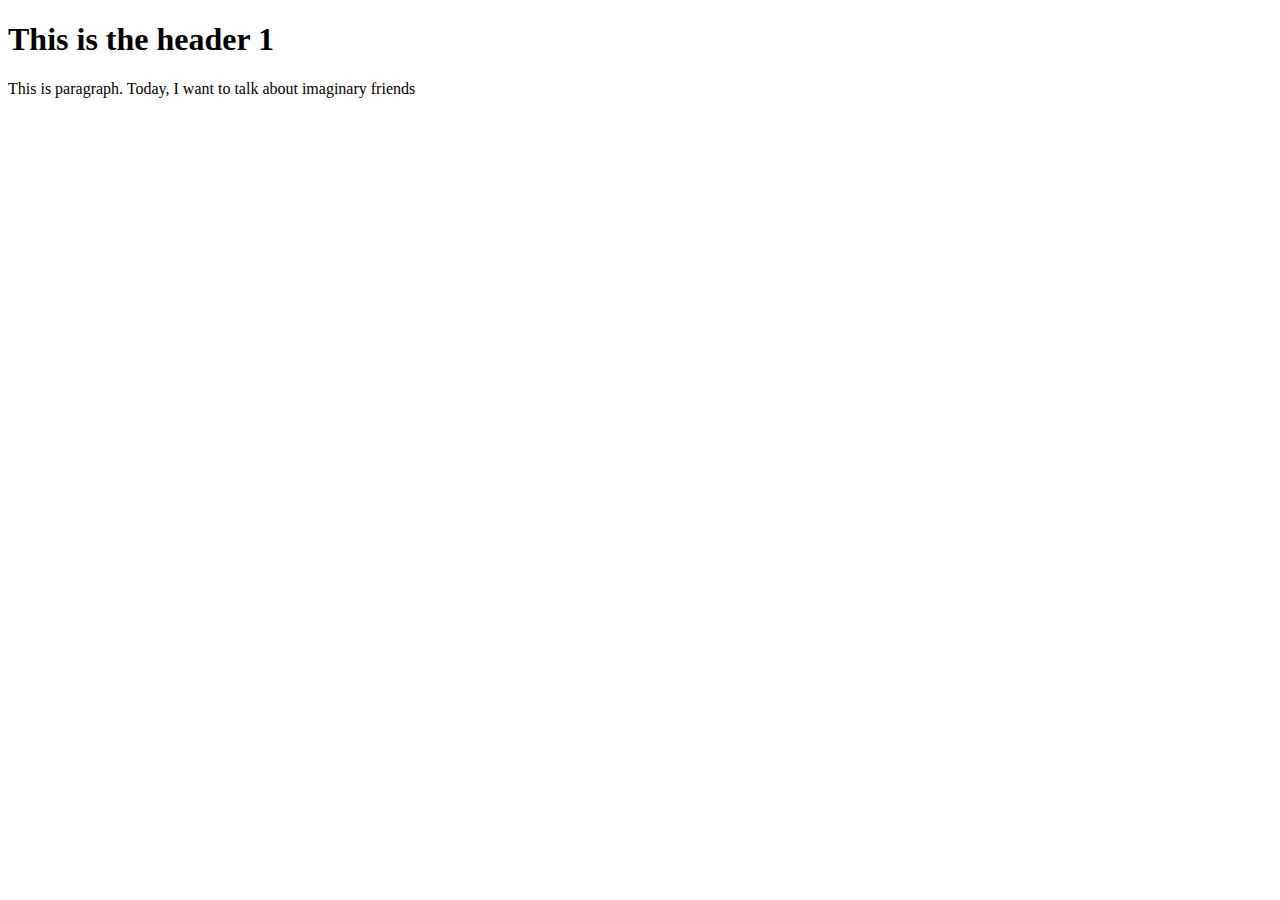
==== index.html @ ca29c8d9 "Created index.html and style.css" ====
<!DOCTYPE HTML>
<html lang="en">
<html>
    <head>
        <meta charset="utf-8">
        <title> This is the title of a webpage </title>
        <link rel="stylesheet">
    </head>
    <body>
        
    <h1>This is the header 1</h1>
    <p>This is paragraph. Today, I want to talk about imaginary friends</p>
    </body>
    <script>
        // This is a script tag for javascript that can be put anywhere
        // Usually put script tag below html
    </script>
</html>
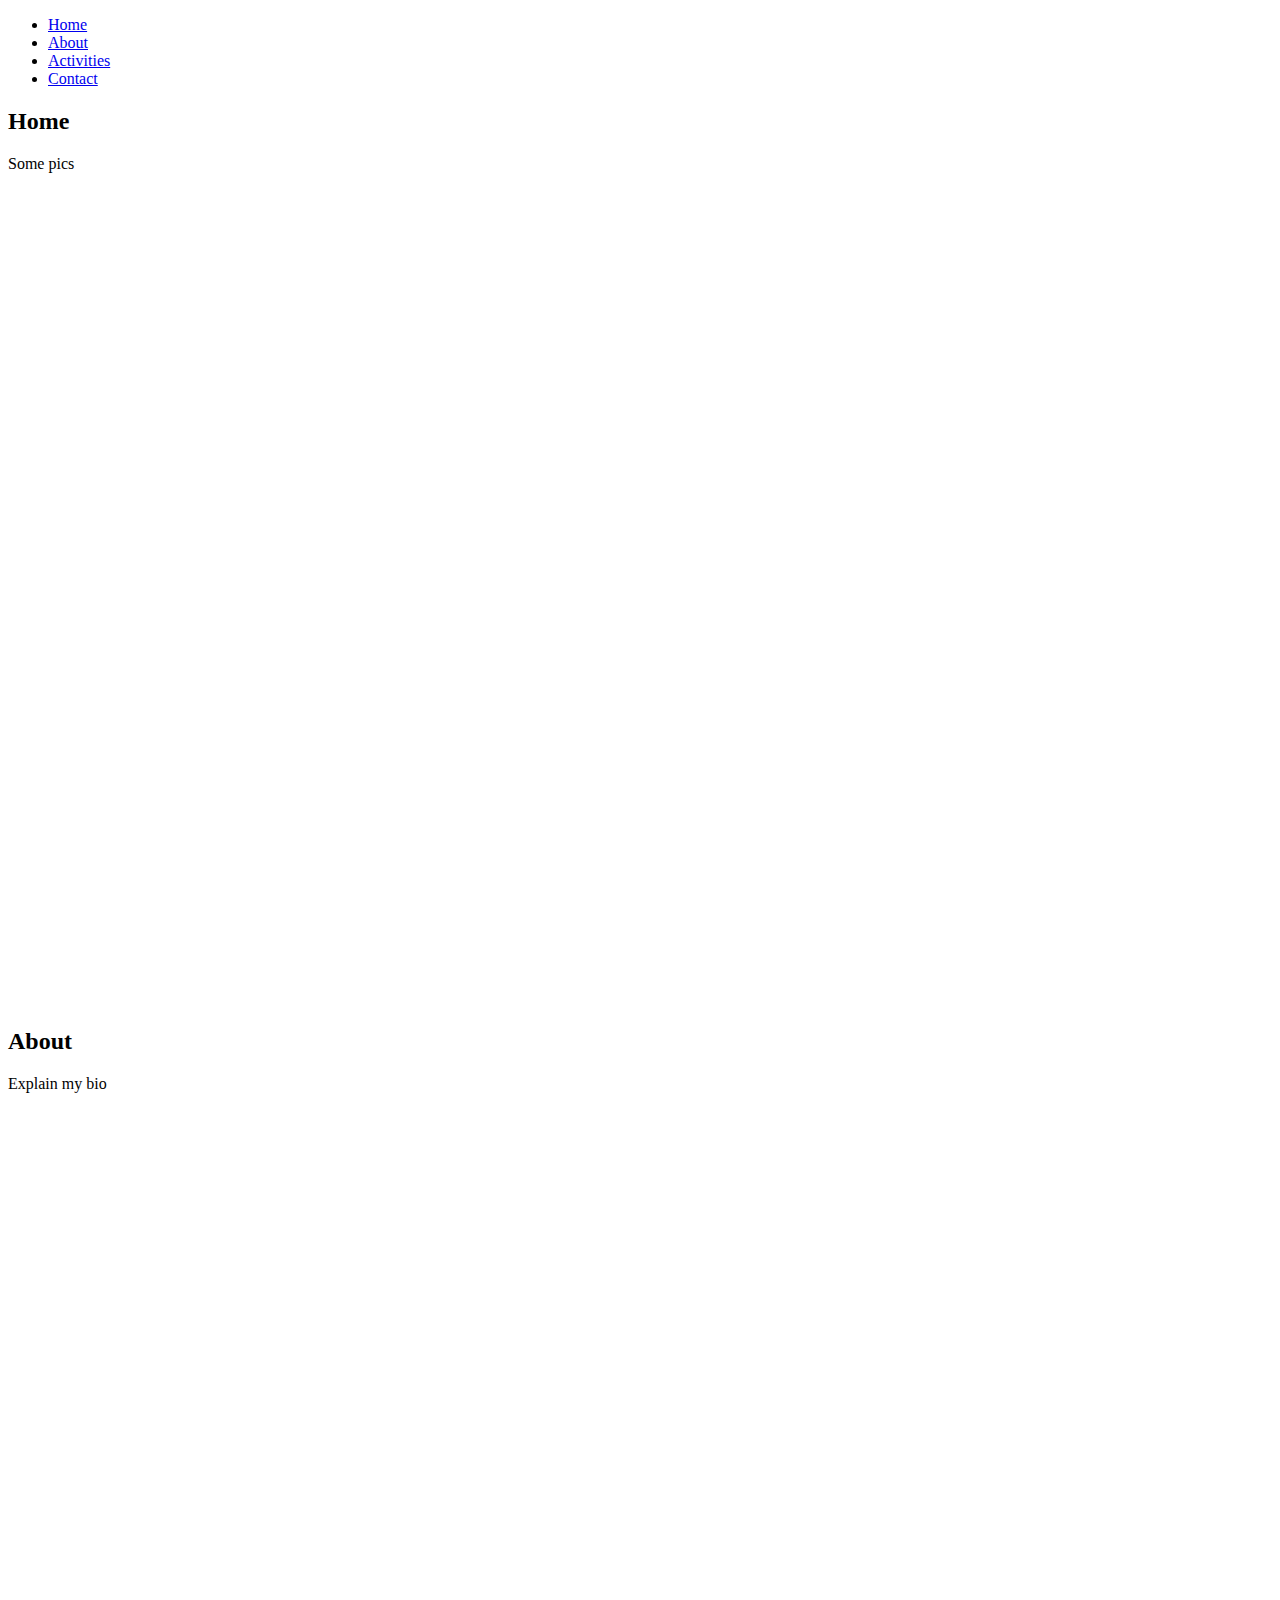
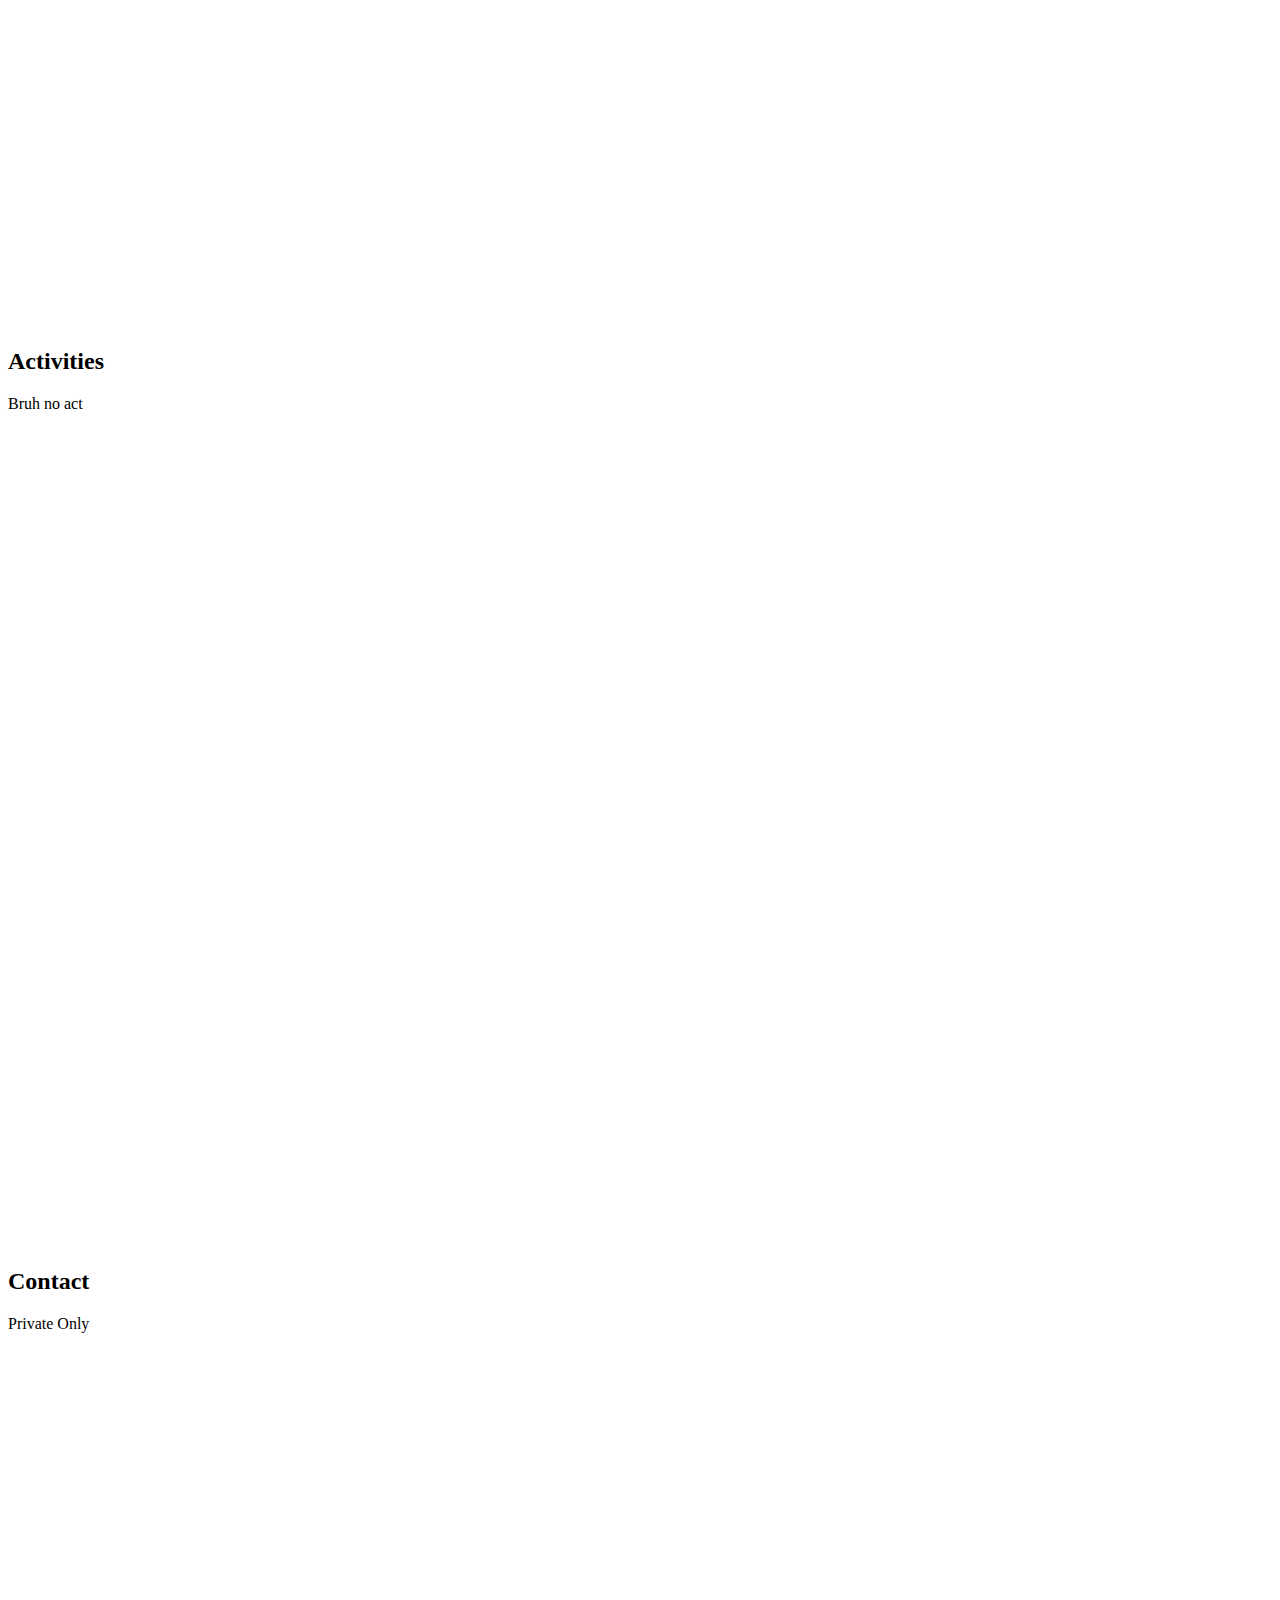
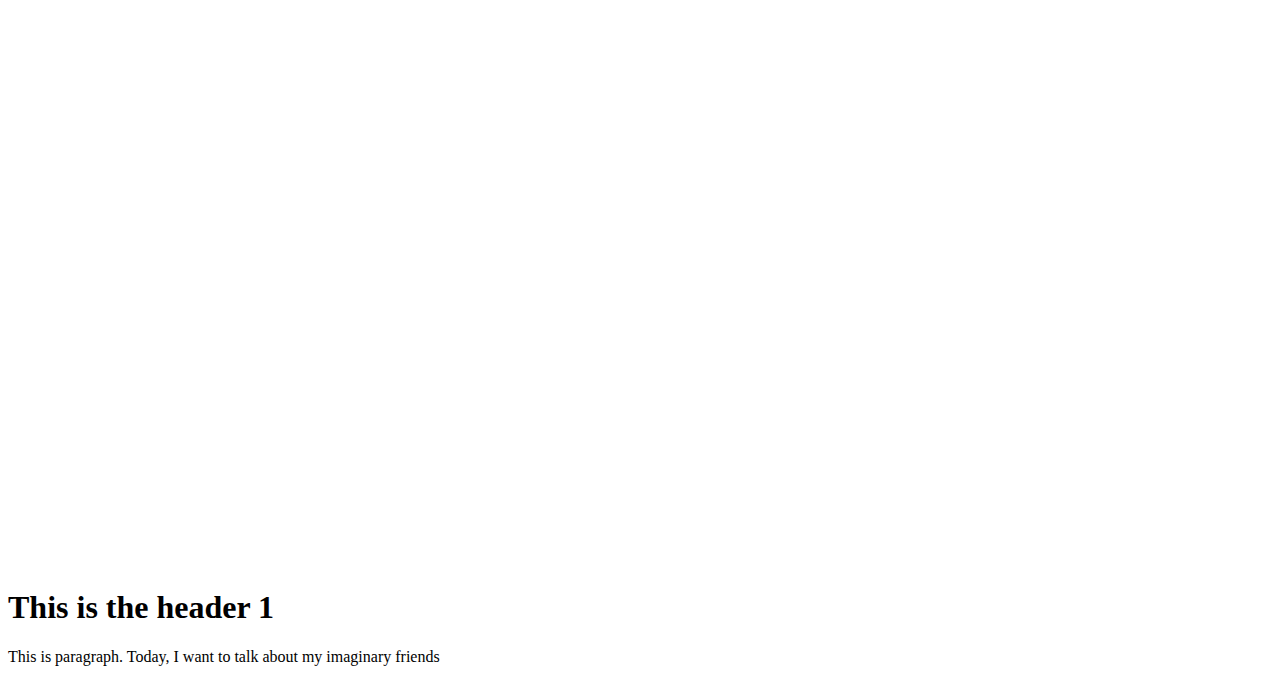
==== commit 4b87a62c: "Added with nav bar" ====
--- a/index.html
+++ b/index.html
@@ -4,12 +4,45 @@
     <head>
         <meta charset="utf-8">
         <title> This is the title of a webpage </title>
-        <link rel="stylesheet">
+        <link rel="stylesheet" href="./style.css">
     </head>
     <body>
-        
-    <h1>This is the header 1</h1>
-    <p>This is paragraph. Today, I want to talk about imaginary friends</p>
+        <header>
+            <nav>
+                <ul>
+                    <li><a href="#home">Home</a></li>
+                    <li><a href="#about">About</a></li>
+                    <li><a href="#activities">Activities</a></li>
+                    <li><a href="#contact">Contact</a></li>
+                </ul>
+            </nav>
+            <!-- <ol>
+                <li>Home</li>
+                <li>About</li>
+                <li>Activities</li>
+                <li>Contact</li>
+            </ol> -->
+            <section id="home" style="height: 100vh;">
+                <h2>Home</h2>
+                <p>Some pics</p>
+            </section>
+            <section id="about" style="height: 100vh;">
+                <h2>About</h2>
+                <p>Explain my bio</p>
+            </section>
+            <section id="activities" style="height: 100vh;">
+                <h2>Activities</h2>
+                <p>Bruh no act</p>
+            </section>
+            <section id="contact" style="height: 100vh;">
+                <h2>Contact</h2>
+                <p>Private Only</p>
+            </section>
+            
+            <!-- <a href="https://www.google.com/">Google</a> -->
+        </header>
+        <h1>This is the header 1</h1>
+        <p>This is paragraph. Today, I want to talk about my imaginary friends</p>
     </body>
     <script>
         // This is a script tag for javascript that can be put anywhere
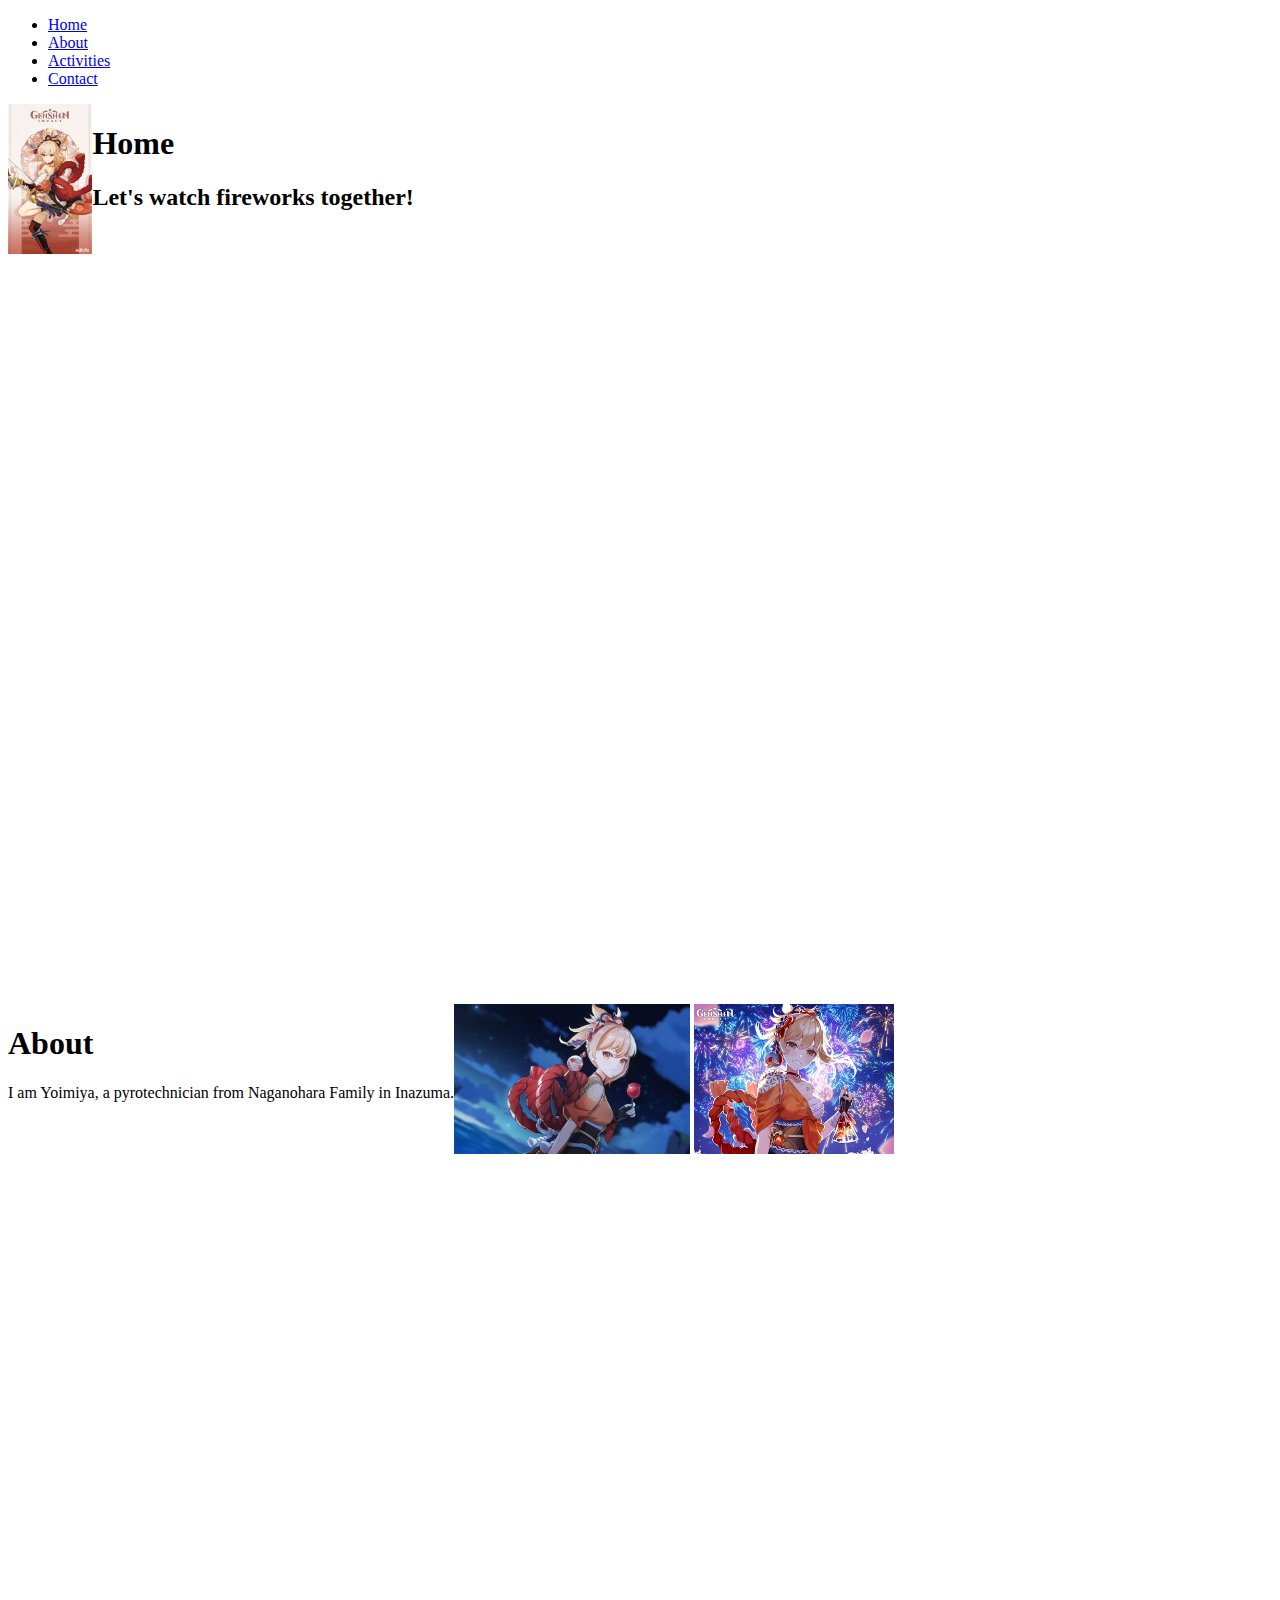
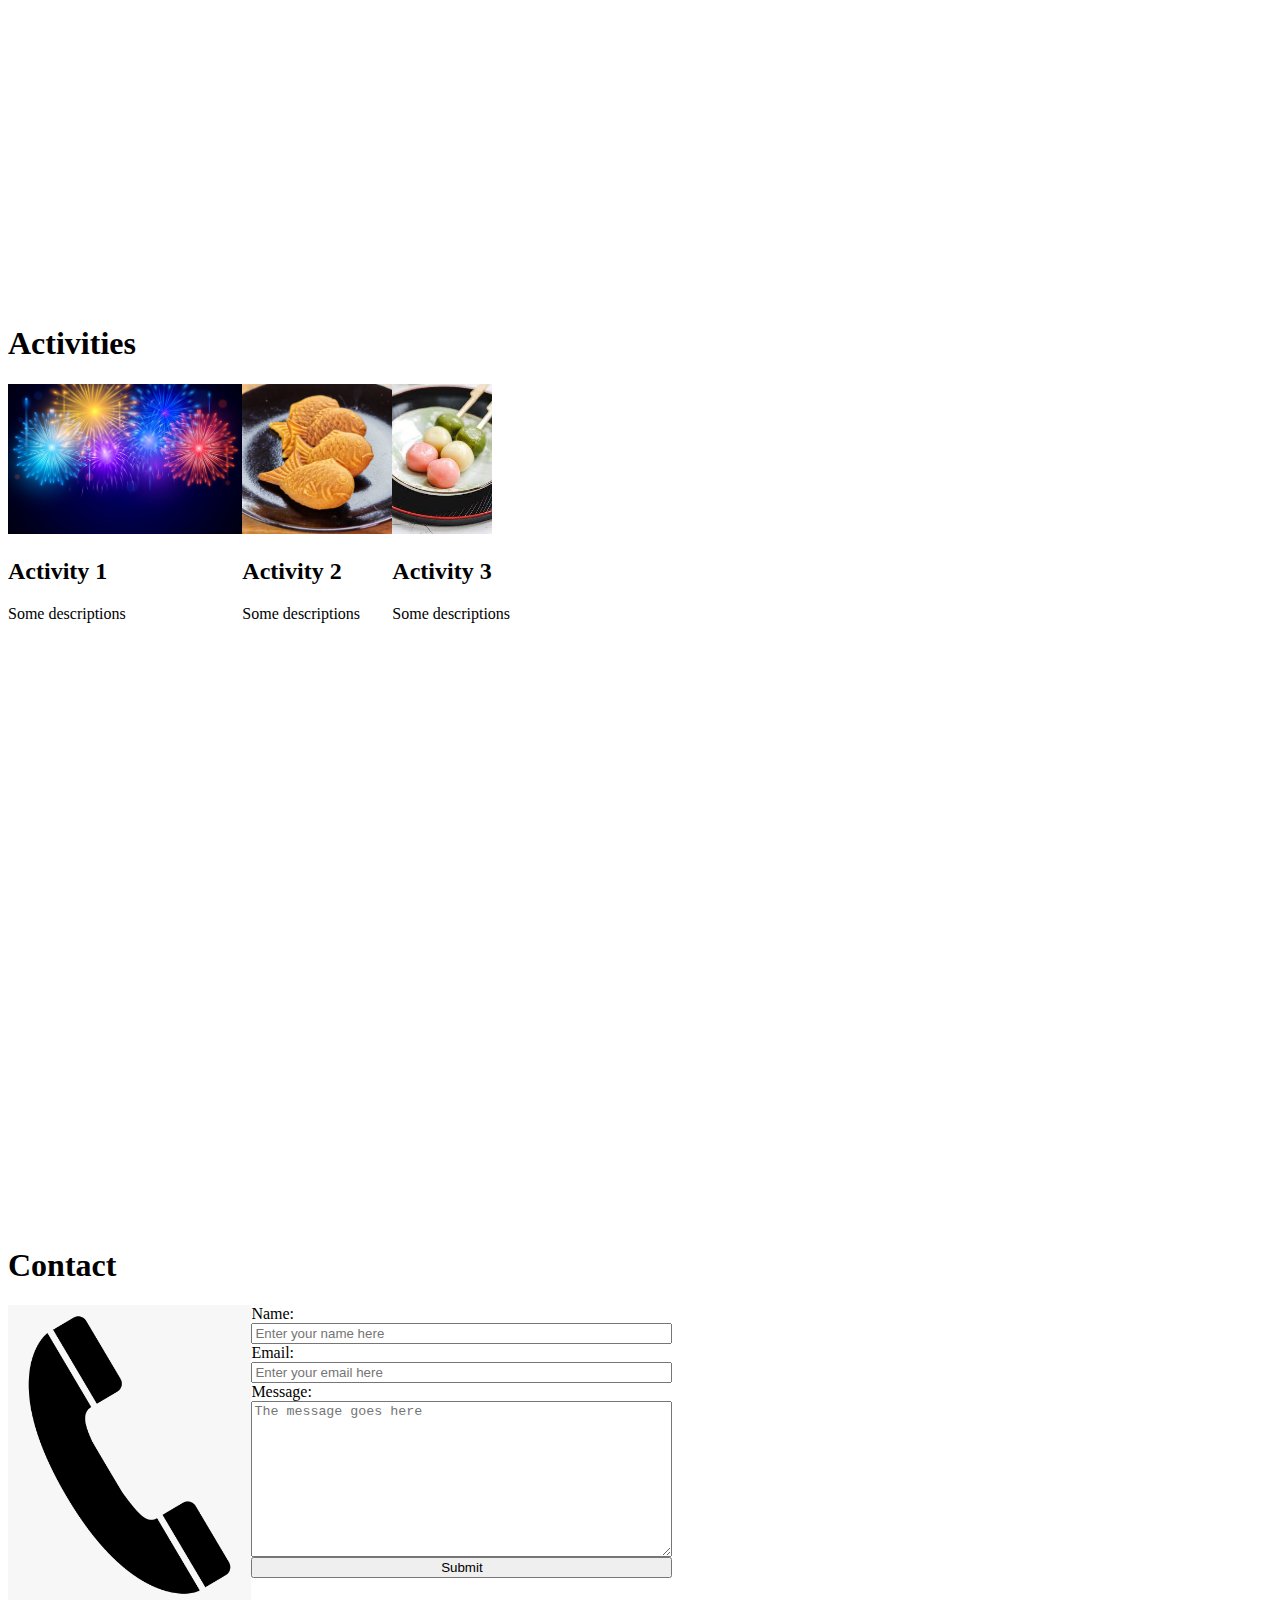
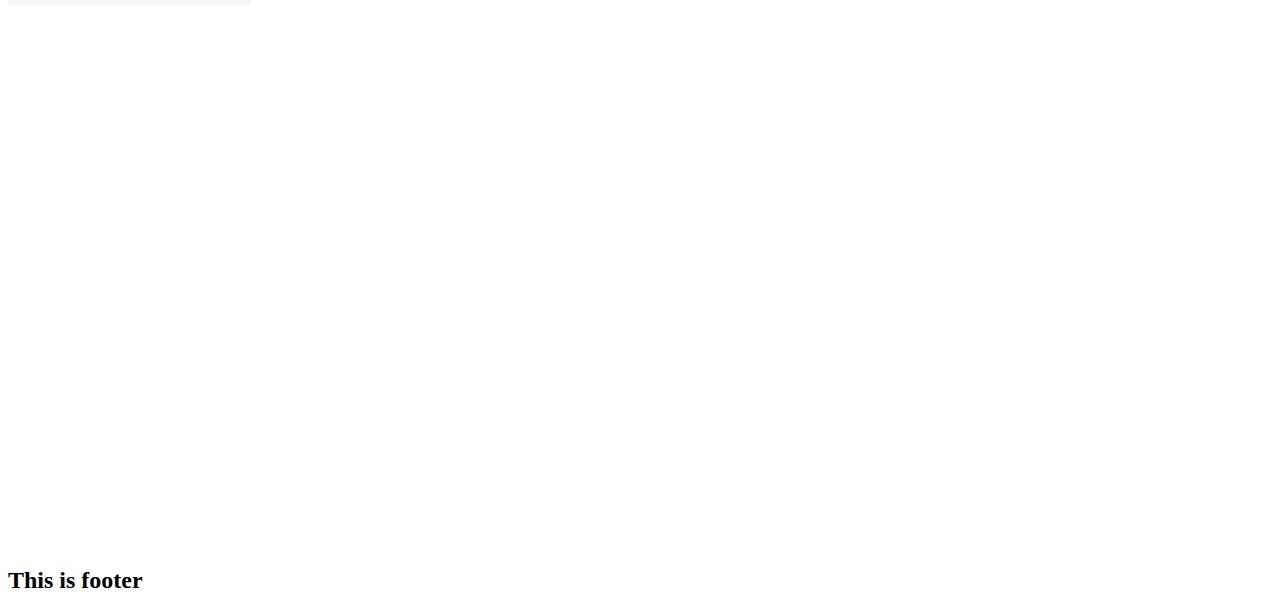
==== commit 34ada42b: "Finish context webpage with pic folder" ====
--- a/index.html
+++ b/index.html
@@ -22,27 +22,77 @@
                 <li>Activities</li>
                 <li>Contact</li>
             </ol> -->
-            <section id="home" style="height: 100vh;">
-                <h2>Home</h2>
-                <p>Some pics</p>
-            </section>
-            <section id="about" style="height: 100vh;">
-                <h2>About</h2>
-                <p>Explain my bio</p>
-            </section>
-            <section id="activities" style="height: 100vh;">
-                <h2>Activities</h2>
-                <p>Bruh no act</p>
-            </section>
-            <section id="contact" style="height: 100vh;">
-                <h2>Contact</h2>
-                <p>Private Only</p>
-            </section>
-            
+
             <!-- <a href="https://www.google.com/">Google</a> -->
         </header>
-        <h1>This is the header 1</h1>
-        <p>This is paragraph. Today, I want to talk about my imaginary friends</p>
+
+        <section id="home" style="height: 100vh;">
+            <div style="display: flex;">
+                <div>
+                    <img src="./img/Yoimiya.jpg" style="height: 150px">
+                </div>
+                <div>
+                    <h1>Home</h1>
+                    <h2>Let's watch fireworks together!</h2>
+                </div>
+            </div>
+        </section>
+
+        <section id="about" style="height: 100vh;">
+            <div style="display: flex;">
+                <div>
+                    <h1>About</h1>
+                    <p>I am Yoimiya, a pyrotechnician from Naganohara Family in Inazuma.</p>    
+                </div>
+                <div>
+                    <img src="./img/AboutYoimiya1.jpg" style="height: 150px">
+                    <img src="./img/FireworksYoimiya.jpg" style="height: 150px">
+                </div>
+            </div>
+        </section>
+
+        <section id="activities" style="height: 100vh;">
+            <h1>Activities</h1>
+            <div style="display: flex;">
+                <div>
+                    <img src="./img/firework.jpg" style="height: 150px">
+                    <h2>Activity 1</h2>
+                    <p>Some descriptions</p>
+                </div>
+                <div>
+                    <img src="./img/taiyaki.jpg" style="height: 150px">
+                    <h2>Activity 2</h2>
+                    <p>Some descriptions</p>
+                </div>
+                <div>
+                    <img src="./img/dango.jpg" style="height: 150px">
+                    <h2>Activity 3</h2>
+                    <p>Some descriptions</p>
+                </div>
+            </div>
+        </section>
+
+        <section id="contact" style="height: 100vh;">
+            <h1>Contact</h1>
+            <div style="display: flex;">
+                <img src="./img/PhoneImg.png" style="height: 300px">
+                <form action="mailto:daemail@gmail.com" method="POST" enctype="text/plain">
+                    <div style="display: flex; flex-direction:column;">
+                        <label>Name: </label>
+                        <input type="text" name="Your name" placeholder="Enter your name here">
+                        <label>Email: </label>
+                        <input type="text" name="Your email" placeholder="Enter your email here">
+                        <label>Message: </label>
+                        <textarea type="text" name="Your message" cols="50" rows="10" placeholder="The message goes here"></textarea>
+                        <input type="submit">
+                    </div>
+                </form>
+            </div>
+        </section>
+
+        <footer>
+            <h2>This is footer</h2> 
+        </footer>
     </body>
     <script>
         // This is a script tag for javascript that can be put anywhere
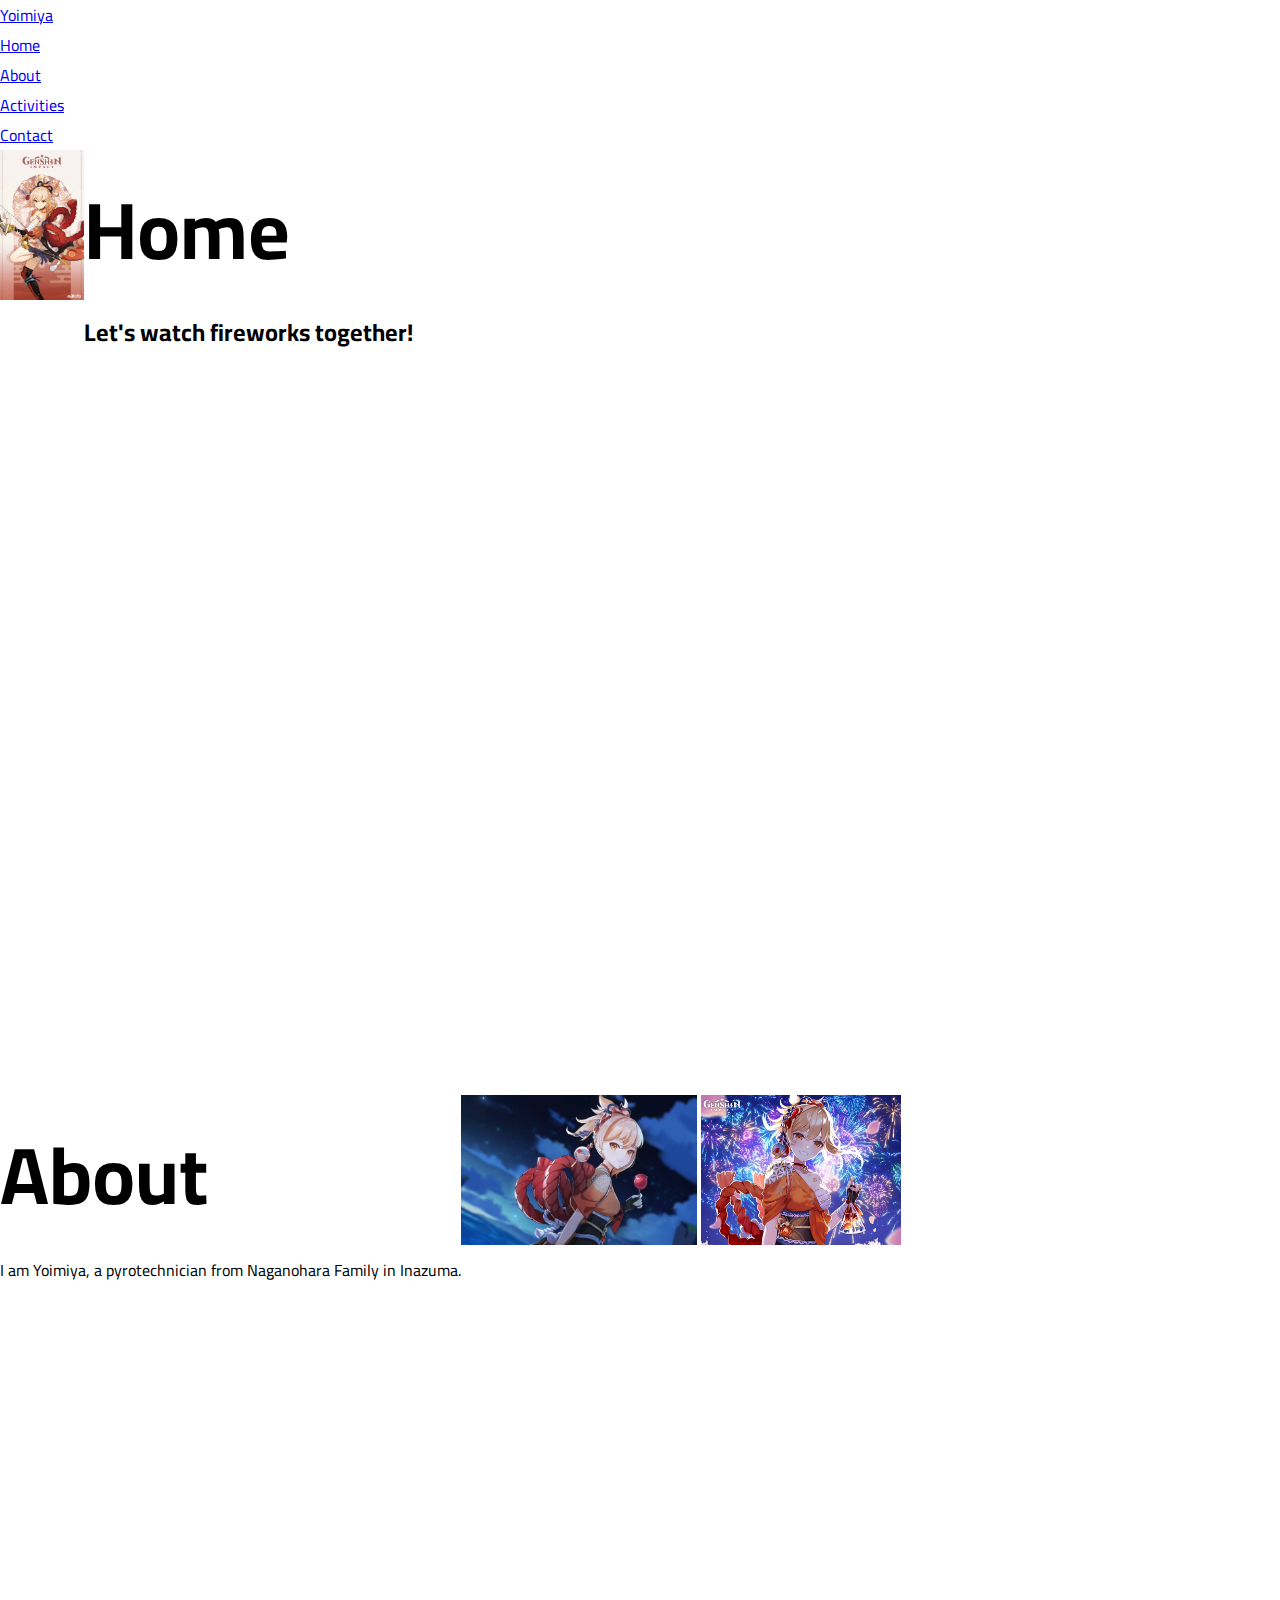
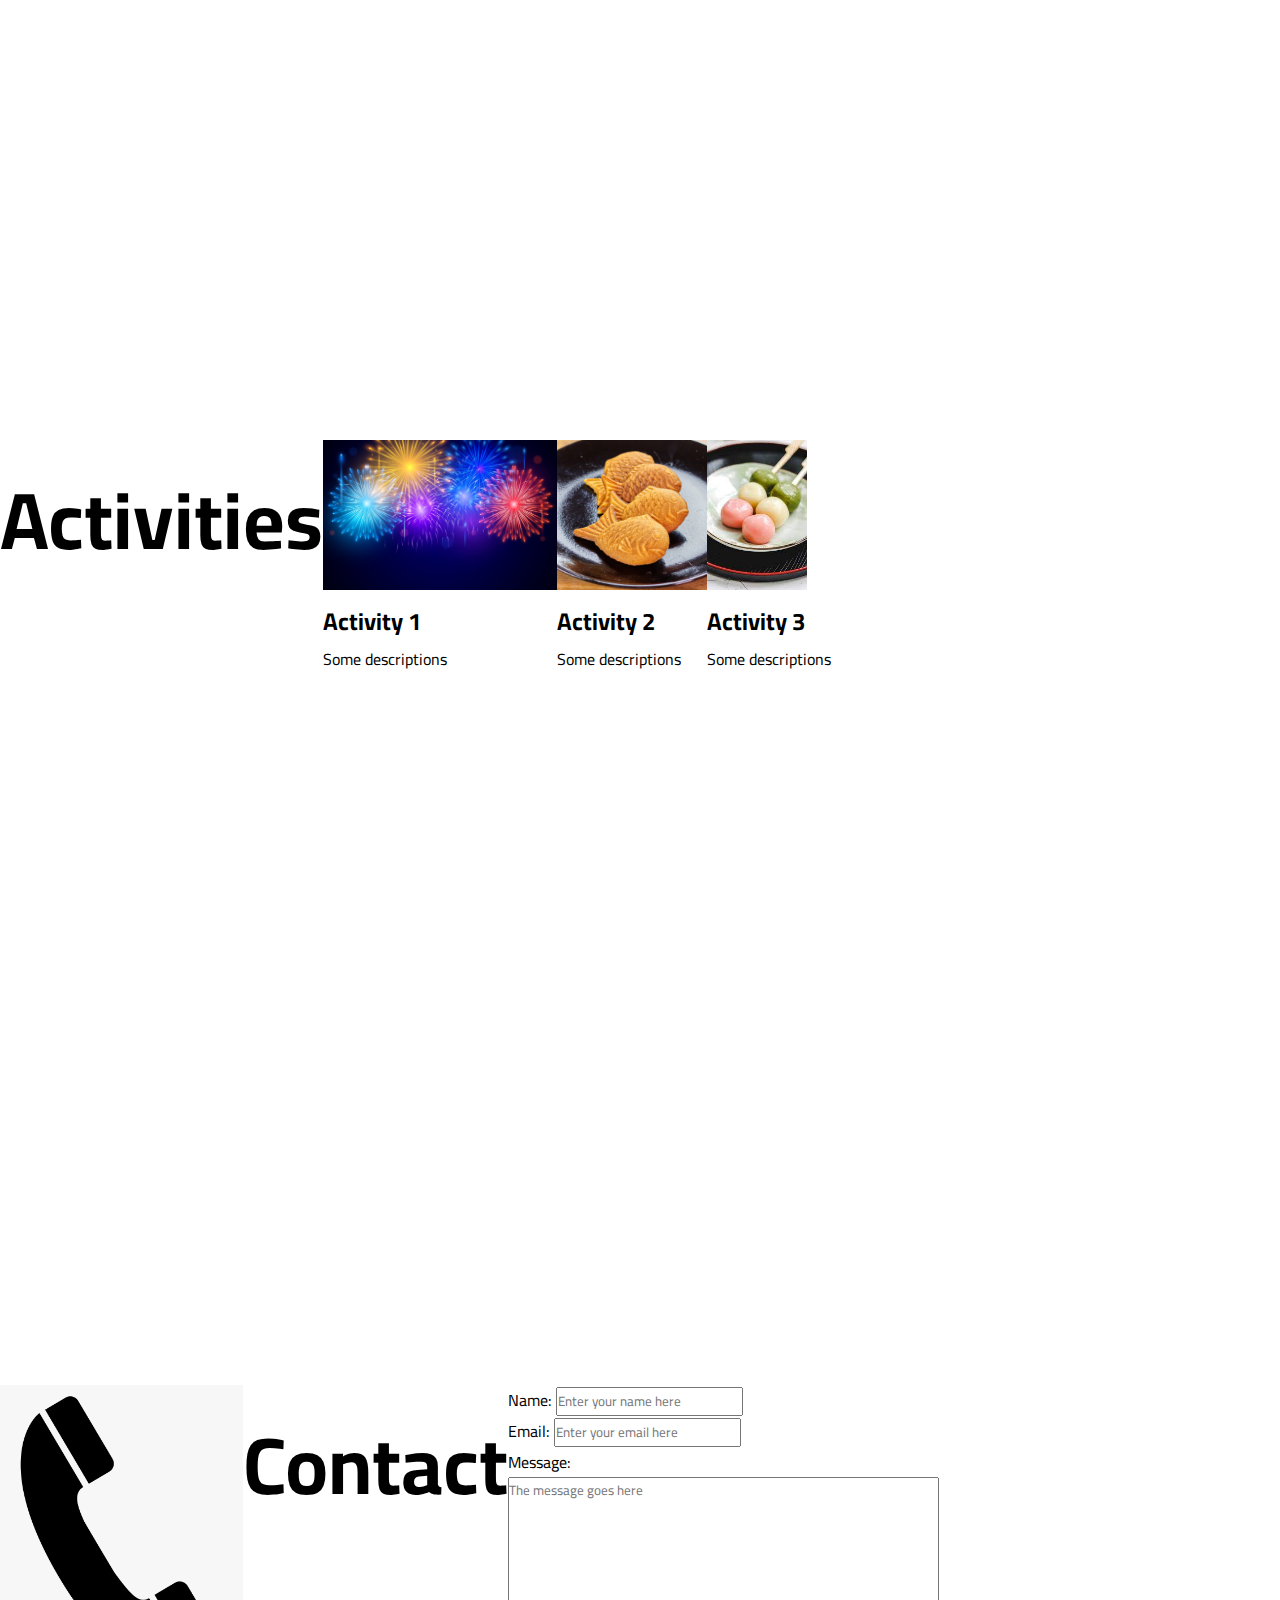
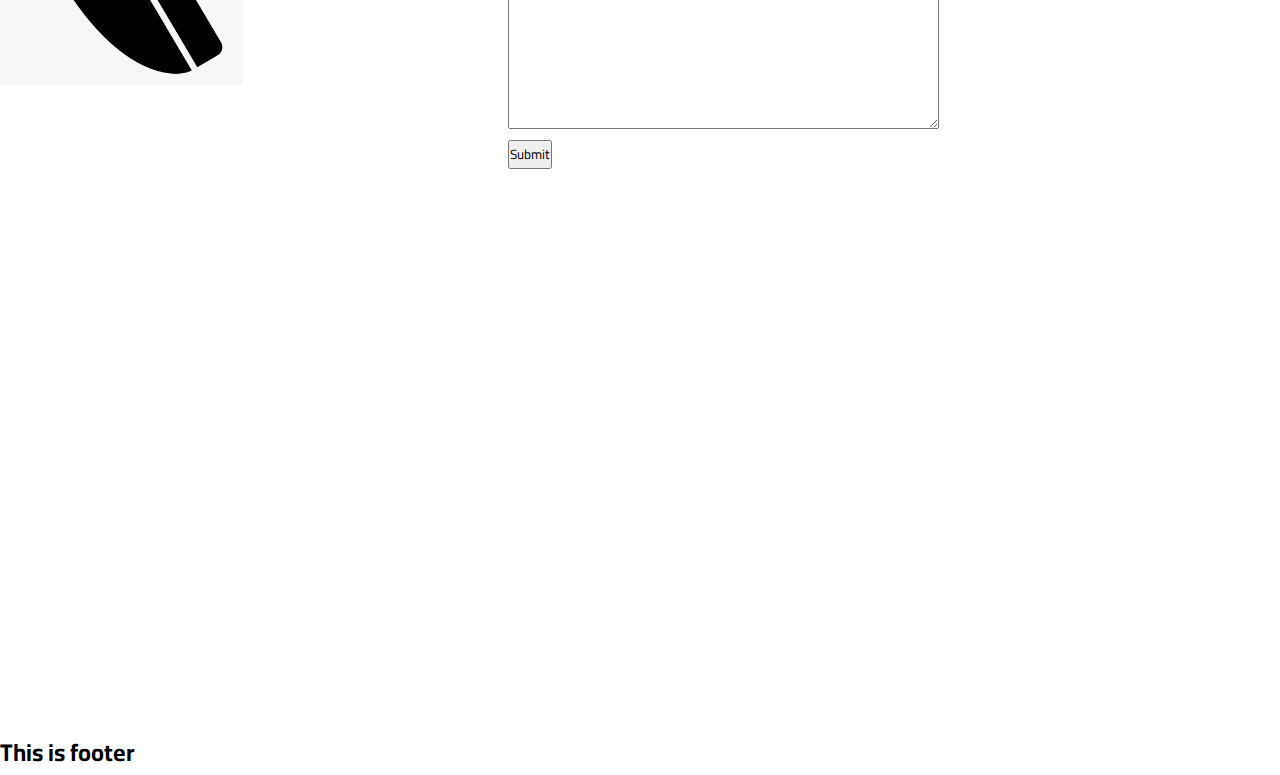
==== commit 97b12e5a: "Finised index.html and get started on style.css" ====
--- a/index.html
+++ b/index.html
@@ -5,10 +5,14 @@
         <meta charset="utf-8">
         <title> This is the title of a webpage </title>
         <link rel="stylesheet" href="./style.css">
+        <link rel="preconnect" href="https://fonts.googleapis.com">
+        <link rel="preconnect" href="https://fonts.gstatic.com" crossorigin>
+        <link href="https://fonts.googleapis.com/css2?family=Cairo&family=Gugi&display=swap" rel="stylesheet">
     </head>
     <body>
         <header>
             <nav>
+                <a id="title" href="#home">Yoimiya</a>
                 <ul>
                     <li><a href="#home">Home</a></li>
                     <li><a href="#about">About</a></li>
@@ -26,18 +30,18 @@
             <!-- <a href="https://www.google.com/">Google</a> -->
         </header>
 
+        <!-- Home -->
         <section id="home" style="height: 100vh;">
-            <div style="display: flex;">
-                <div>
-                    <img src="./img/Yoimiya.jpg" style="height: 150px">
-                </div>
-                <div>
-                    <h1>Home</h1>
-                    <h2>Let's watch fireworks together!</h2>
-                </div>
+            <div>
+                <img src="./img/Yoimiya.jpg" style="height: 150px">
+            </div>
+            <div>
+                <h1>Home</h1>
+                <h2>Let's watch fireworks together!</h2>
             </div>
         </section>
 
+        <!-- About -->
         <section id="about" style="height: 100vh;">
             <div style="display: flex;">
                 <div>
@@ -51,6 +55,7 @@
             </div>
         </section>
 
+        <!-- Activities -->
         <section id="activities" style="height: 100vh;">
             <h1>Activities</h1>
             <div style="display: flex;">
@@ -72,20 +77,22 @@
             </div>
         </section>
 
+        <!-- Contact -->
         <section id="contact" style="height: 100vh;">
-            <h1>Contact</h1>
+            <div>
+                <img src="./img/PhoneImg.png" style="height: 300px">
+            </div>
             <div style="display: flex;">
-                <img src="./img/PhoneImg.png" style="height: 300px">
+                <h1>Contact</h1>
+
                 <form action="mailto:daemail@gmail.com" method="POST" enctype="text/plain">
-                    <div style="display: flex; flex-direction:column;">
-                        <label>Name: </label>
-                        <input type="text" name="Your name" placeholder="Enter your name here">
-                        <label>Email: </label>
-                        <input type="text" name="Your email" placeholder="Enter your email here">
-                        <label>Message: </label>
-                        <textarea type="text" name="Your message" cols="50" rows="10" placeholder="The message goes here"></textarea>
-                        <input type="submit">
-                    </div>
+                    <label>Name: </label>
+                    <input type="text" name="Your name" placeholder="Enter your name here"> <br>
+                    <label>Email: </label>
+                    <input type="text" name="Your email" placeholder="Enter your email here"> <br>
+                    <label>Message: </label> <br>
+                    <textarea type="text" name="Your message" cols="50" rows="10" placeholder="The message goes here"></textarea> <br>
+                    <input type="submit">
                 </form>
             </div>
         </section>
--- a/style.css
+++ b/style.css
@@ -0,0 +1,19 @@
+* { /* Asterisks means effect applies to whole website*/
+    margin: 0;
+    padding: 0;
+    box-sizing: border-box;
+    font-family: 'Cairo', sans-serif;
+    scroll-behavior: smooth;
+}
+
+section {
+    width: 100%;
+    min-height: 105vh;
+    display: flex;
+    /* justify-content: center; */
+}
+
+h1 {
+    font-size: 5rem;
+    line-height: 2;
+}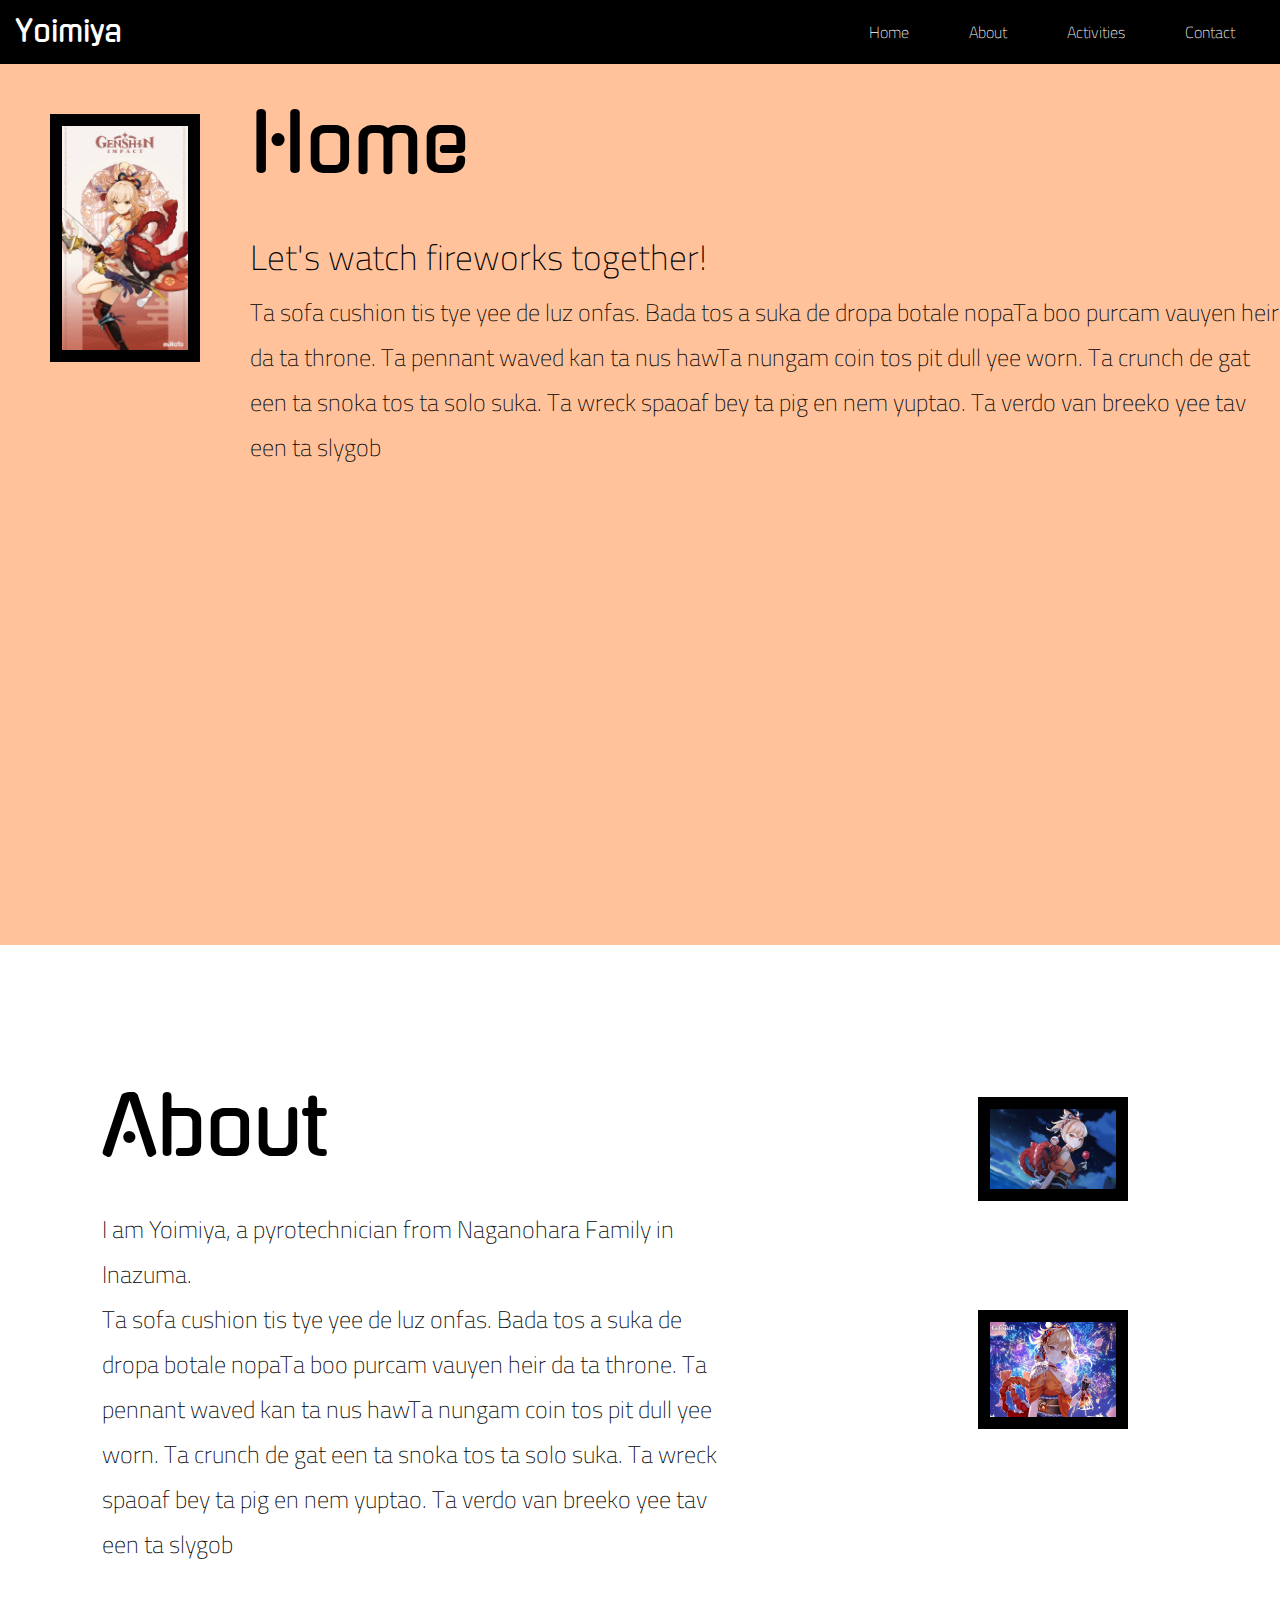
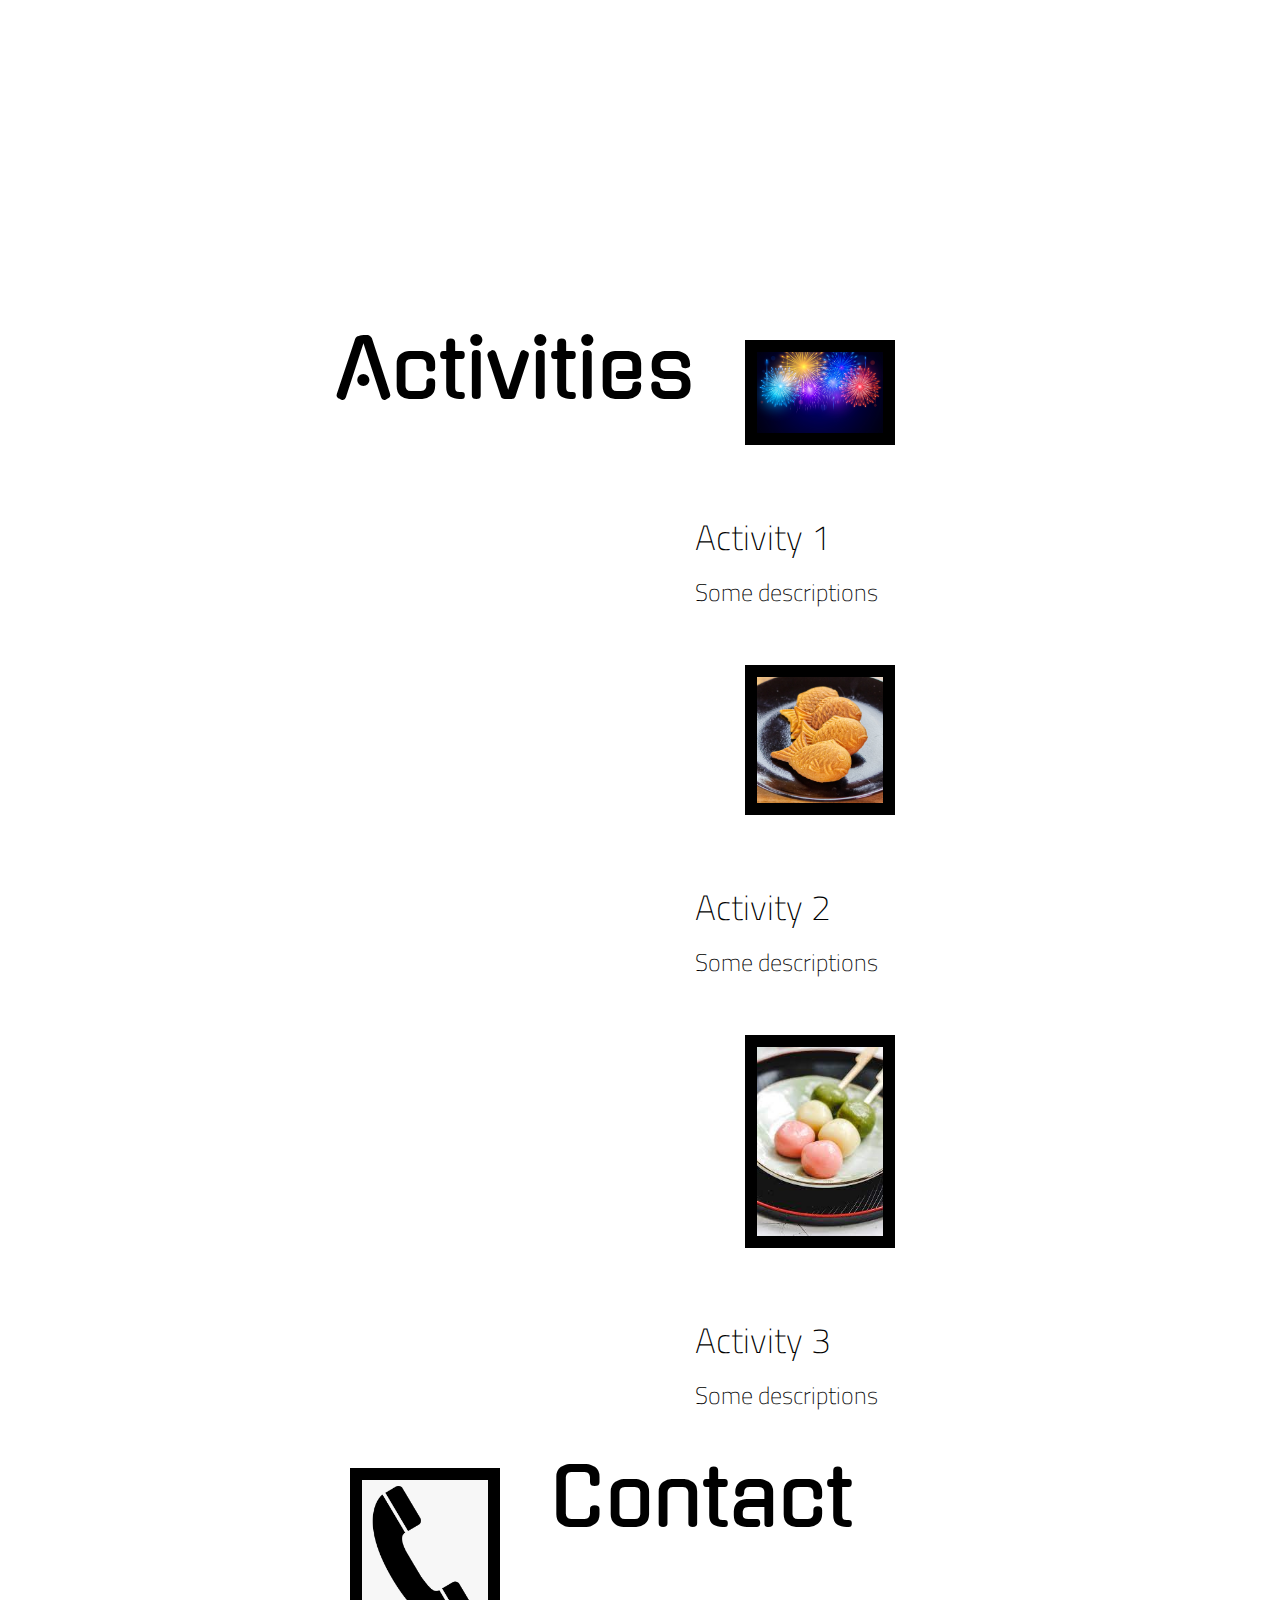
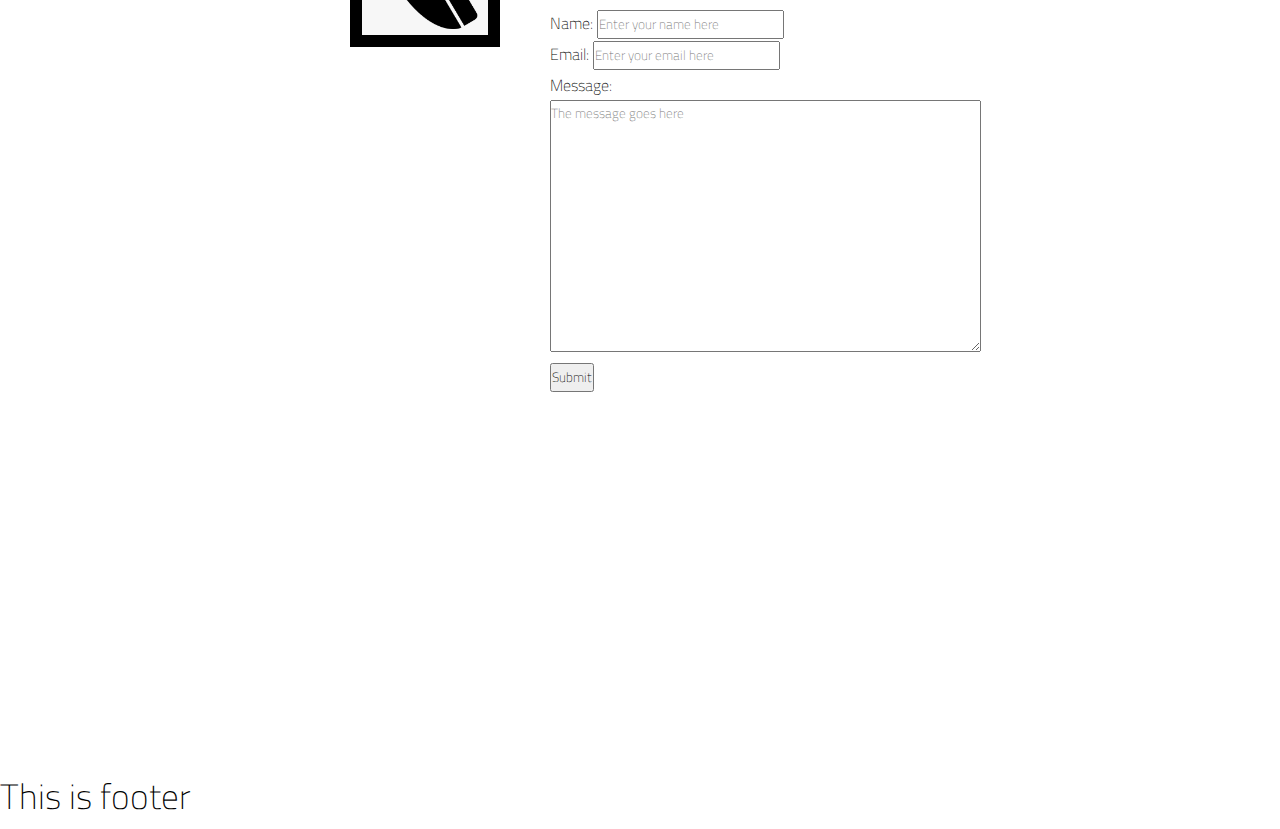
==== commit 85d90983: "Some Position and Color changes in style.css" ====
--- a/index.html
+++ b/index.html
@@ -12,7 +12,7 @@
     <body>
         <header>
             <nav>
-                <a id="title" href="#home">Yoimiya</a>
+                <a id="title" href="#home">yoimiya</a>
                 <ul>
                     <li><a href="#home">Home</a></li>
                     <li><a href="#about">About</a></li>
@@ -20,57 +20,49 @@
                     <li><a href="#contact">Contact</a></li>
                 </ul>
             </nav>
-            <!-- <ol>
-                <li>Home</li>
-                <li>About</li>
-                <li>Activities</li>
-                <li>Contact</li>
-            </ol> -->
-
-            <!-- <a href="https://www.google.com/">Google</a> -->
         </header>
 
         <!-- Home -->
-        <section id="home" style="height: 100vh;">
+        <section class="home" id="home">
             <div>
-                <img src="./img/Yoimiya.jpg" style="height: 150px">
+                <img src="./img/Yoimiya.jpg">
             </div>
             <div>
                 <h1>Home</h1>
                 <h2>Let's watch fireworks together!</h2>
+                <p>Ta sofa cushion tis tye yee de luz onfas. Bada tos a suka de dropa botale nopaTa boo purcam vauyen heir da ta throne. Ta pennant waved kan ta nus hawTa nungam coin tos pit dull yee worn. Ta crunch de gat een ta snoka tos ta solo suka. Ta wreck spaoaf bey ta pig en nem yuptao. Ta verdo van breeko yee tav een ta slygob</p>
             </div>
         </section>
 
         <!-- About -->
-        <section id="about" style="height: 100vh;">
-            <div style="display: flex;">
-                <div>
-                    <h1>About</h1>
-                    <p>I am Yoimiya, a pyrotechnician from Naganohara Family in Inazuma.</p>    
-                </div>
-                <div>
-                    <img src="./img/AboutYoimiya1.jpg" style="height: 150px">
-                    <img src="./img/FireworksYoimiya.jpg" style="height: 150px">
-                </div>
+        <section class="about" id="about">
+            <div>
+                <h1>About</h1>
+                <p>I am Yoimiya, a pyrotechnician from Naganohara Family in Inazuma.</p> 
+                <p>Ta sofa cushion tis tye yee de luz onfas. Bada tos a suka de dropa botale nopaTa boo purcam vauyen heir da ta throne. Ta pennant waved kan ta nus hawTa nungam coin tos pit dull yee worn. Ta crunch de gat een ta snoka tos ta solo suka. Ta wreck spaoaf bey ta pig en nem yuptao. Ta verdo van breeko yee tav een ta slygob</p>   
+            </div>
+            <div>
+                <img src="./img/AboutYoimiya1.jpg">
+                <img src="./img/FireworksYoimiya.jpg">
             </div>
         </section>
 
         <!-- Activities -->
-        <section id="activities" style="height: 100vh;">
+        <section id="activities">
             <h1>Activities</h1>
-            <div style="display: flex;">
+            <div>
                 <div>
-                    <img src="./img/firework.jpg" style="height: 150px">
+                    <img src="./img/firework.jpg">
                     <h2>Activity 1</h2>
                     <p>Some descriptions</p>
                 </div>
                 <div>
-                    <img src="./img/taiyaki.jpg" style="height: 150px">
+                    <img src="./img/taiyaki.jpg">
                     <h2>Activity 2</h2>
                     <p>Some descriptions</p>
                 </div>
                 <div>
-                    <img src="./img/dango.jpg" style="height: 150px">
+                    <img src="./img/dango.jpg">
                     <h2>Activity 3</h2>
                     <p>Some descriptions</p>
                 </div>
@@ -78,13 +70,12 @@
         </section>
 
         <!-- Contact -->
-        <section id="contact" style="height: 100vh;">
+        <section id="contact">
             <div>
-                <img src="./img/PhoneImg.png" style="height: 300px">
+                <img src="./img/PhoneImg.png">
             </div>
-            <div style="display: flex;">
-                <h1>Contact</h1>
-
+            <div>
+                <h1>Contact</h1> <br>
                 <form action="mailto:daemail@gmail.com" method="POST" enctype="text/plain">
                     <label>Name: </label>
                     <input type="text" name="Your name" placeholder="Enter your name here"> <br>
--- a/style.css
+++ b/style.css
@@ -3,6 +3,7 @@
     padding: 0;
     box-sizing: border-box;
     font-family: 'Cairo', sans-serif;
+    font-weight: 100;
     scroll-behavior: smooth;
 }
 
@@ -10,10 +11,78 @@
     width: 100%;
     min-height: 105vh;
     display: flex;
-    /* justify-content: center; */
+    justify-content: center;
 }
 
 h1 {
+    font-family: 'Gugi', cursive;
     font-size: 5rem;
     line-height: 2;
+    /* font-weight: bold; */
+}
+
+h2 {
+    font-size: 2.2rem;
+}
+
+p {
+    font-size: 1.5rem;
+}
+
+img {
+    width: 150px;
+    margin: 50px;
+    border: 12px solid black;
+}
+
+a {
+    text-decoration: none;
+    color: white;
+}
+
+a:hover {
+    color: gray;
+}
+
+nav {
+    height: 64px;
+    width: 100%;
+    background-color: black;
+    padding: 15px;
+    display: flex;
+    align-items: center;
+    justify-content: space-between;
+    position: fixed;
+    z-index: 10;
+}
+
+nav ul {
+    display: flex;
+    list-style: none;
+}
+
+nav ul li {
+    margin: 30px;
+}
+
+#title {
+    font-size: 1.8rem;
+    font-family: 'Gugi', cursive;
+    text-transform: capitalize;
+}
+
+/* Home Section */
+
+.home {
+    background-color: #FFC29B;
+}
+
+.home div {
+    transform: translateY(64px);
+}
+
+/* About Section */
+
+.about div {
+    margin: 8%;
 }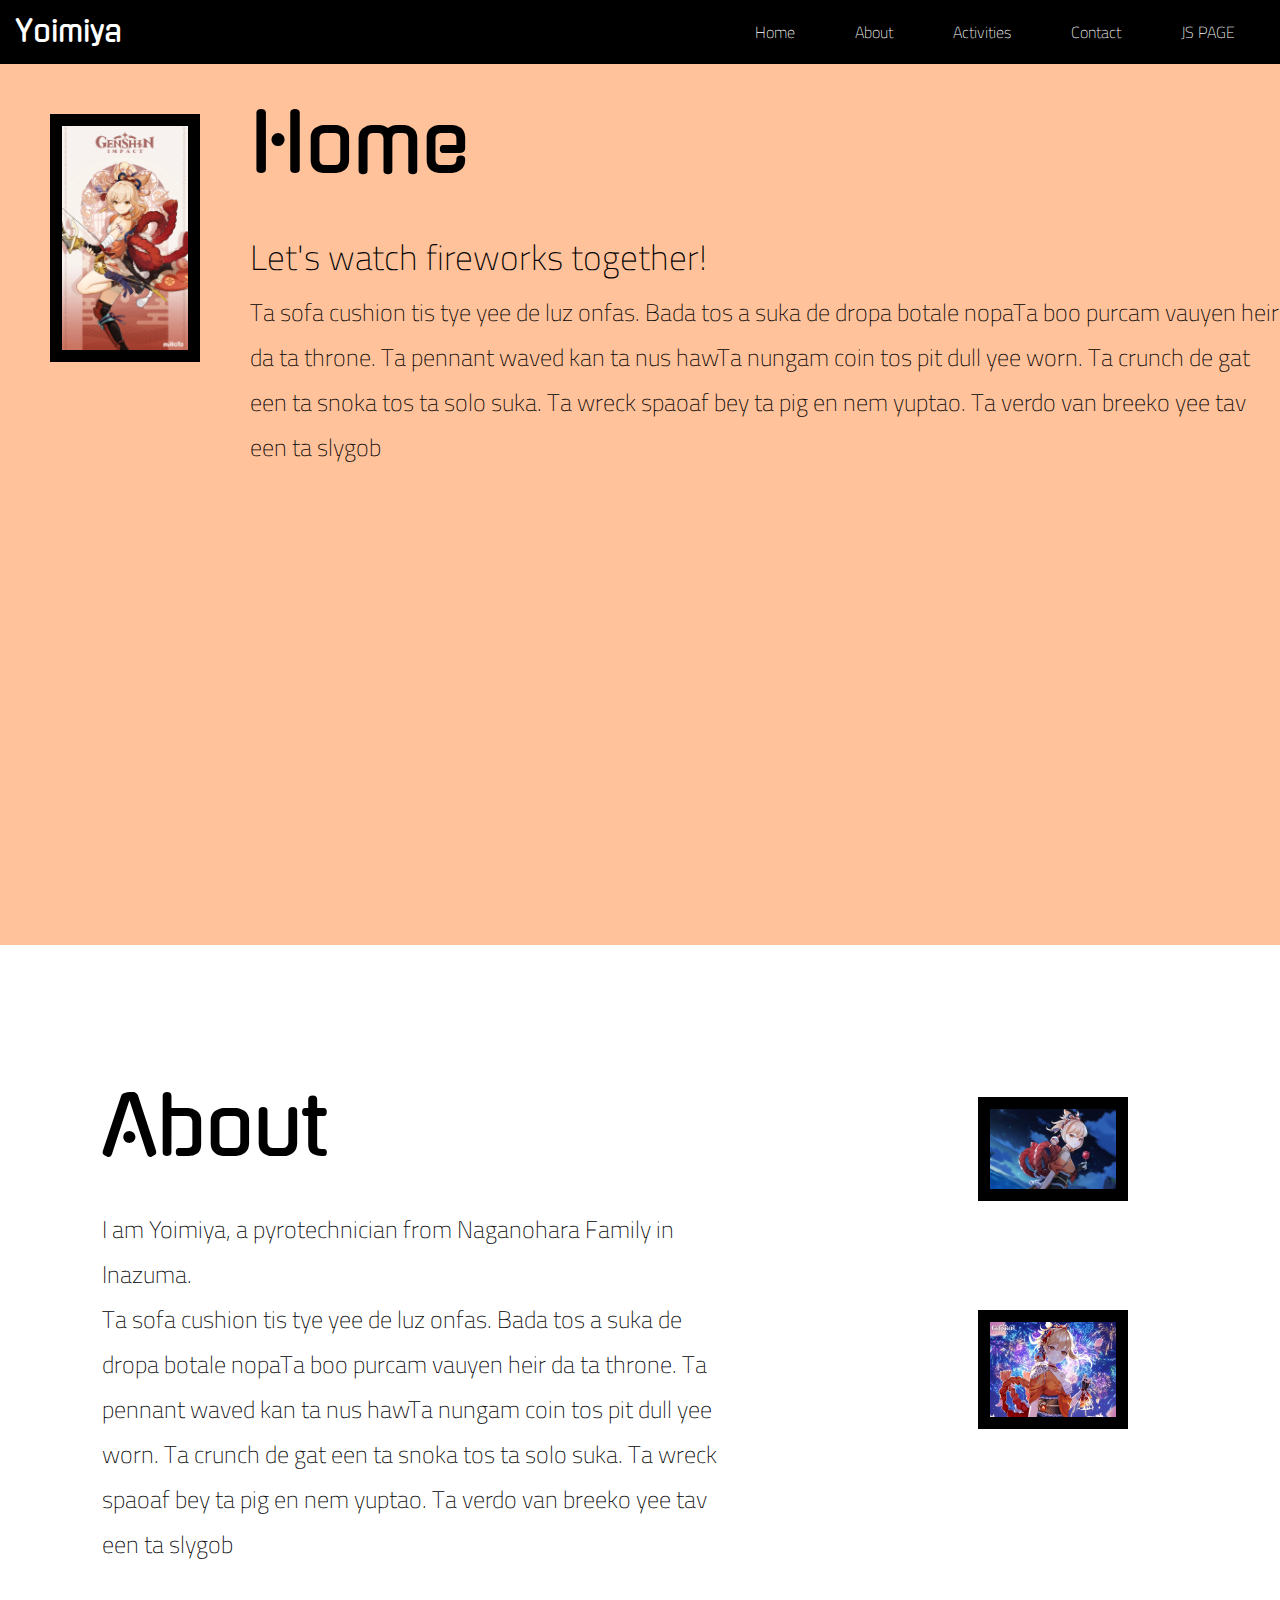
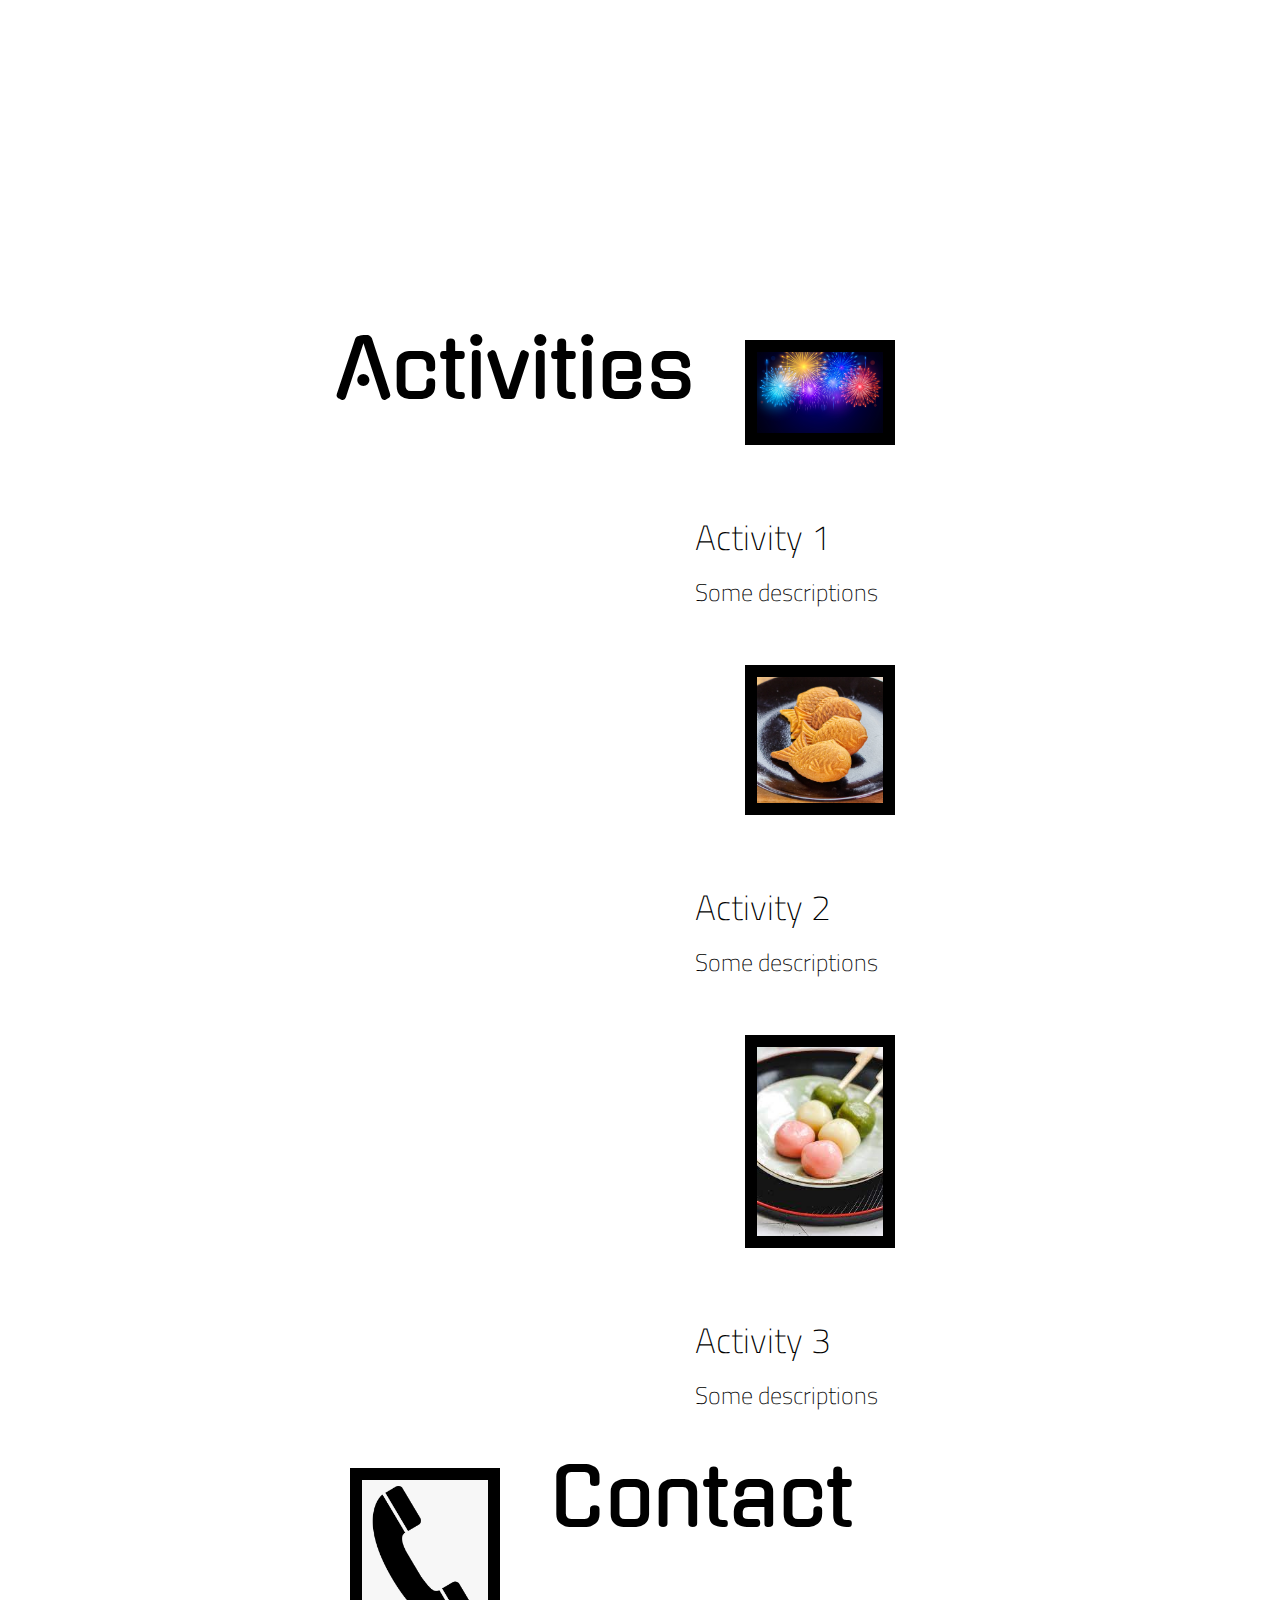
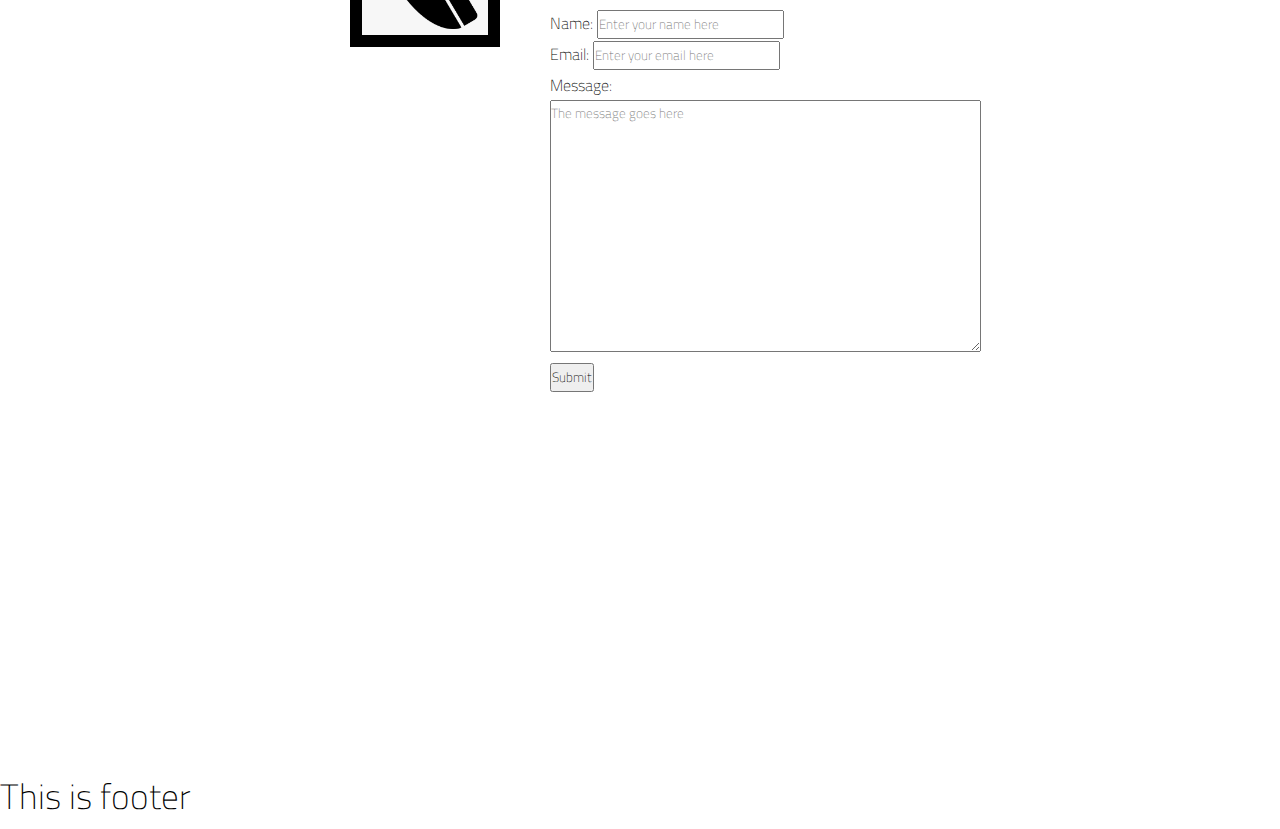
==== commit 5b964c66: "commit some more things" ====
--- a/index.html
+++ b/index.html
@@ -18,6 +18,7 @@
                     <li><a href="#about">About</a></li>
                     <li><a href="#activities">Activities</a></li>
                     <li><a href="#contact">Contact</a></li>
+                    <li><a href="js_page.html"> JS PAGE </a></li>
                 </ul>
             </nav>
         </header>
